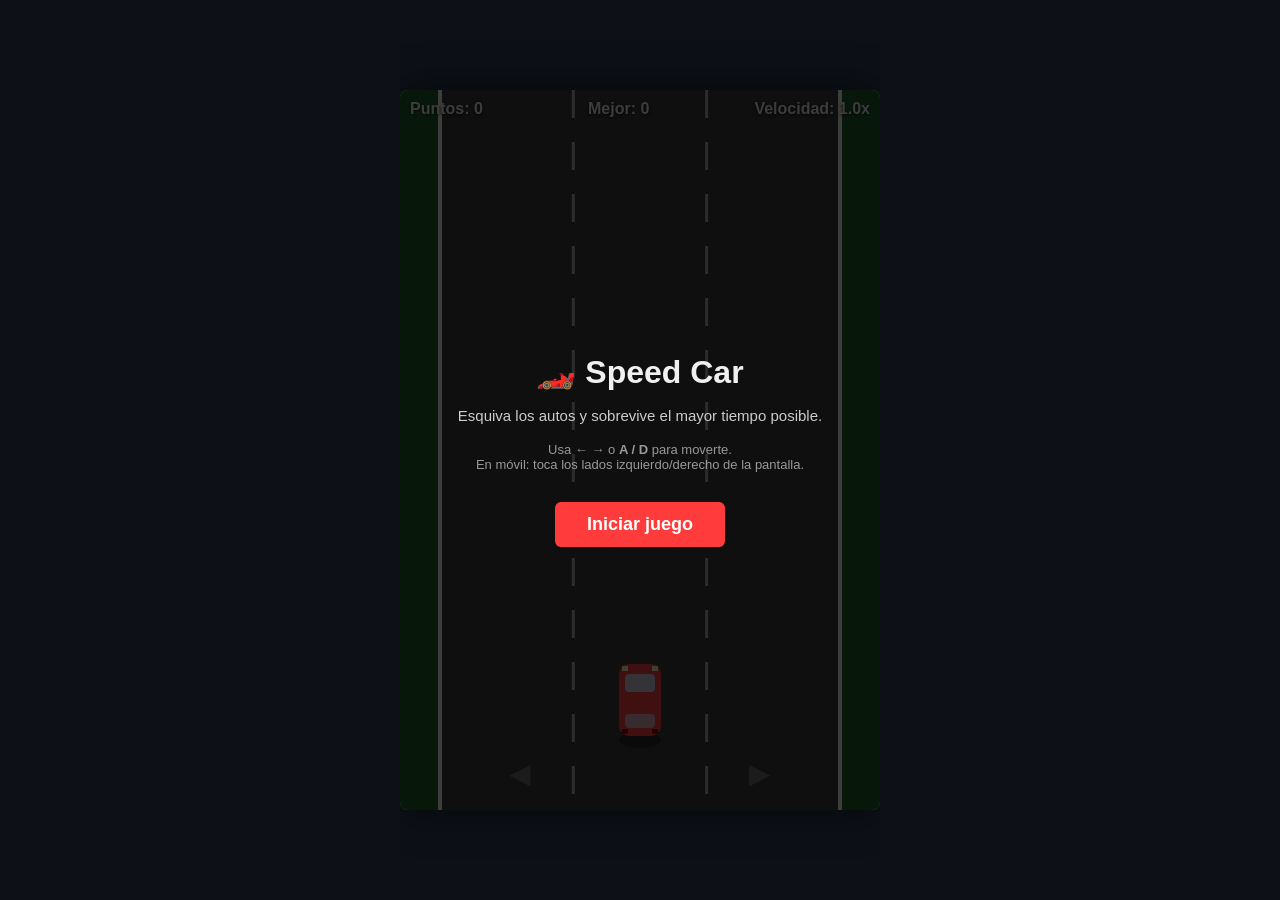
==== index.html @ 79165849 "Add Speed Car browser game Endless car-dodging racer built with HTML5 canvas and vanilla JS: 3-lane " ====
<!DOCTYPE html>
<html lang="es">
<head>
<meta charset="UTF-8">
<meta name="viewport" content="width=device-width, initial-scale=1.0">
<title>Speed Car</title>
<link rel="stylesheet" href="style.css">
</head>
<body>
  <div id="game-container">
    <canvas id="gameCanvas" width="480" height="720"></canvas>

    <div id="hud">
      <div id="score">Puntos: 0</div>
      <div id="best">Mejor: 0</div>
      <div id="speed">Velocidad: 1.0x</div>
    </div>

    <div id="start-screen" class="overlay">
      <h1>🏎️ Speed Car</h1>
      <p>Esquiva los autos y sobrevive el mayor tiempo posible.</p>
      <p class="controls">
        Usa <strong>← →</strong> o <strong>A / D</strong> para moverte.<br>
        En móvil: toca los lados izquierdo/derecho de la pantalla.
      </p>
      <button id="startBtn">Iniciar juego</button>
    </div>

    <div id="game-over-screen" class="overlay hidden">
      <h1>💥 ¡Choque!</h1>
      <p id="finalScore">Puntos: 0</p>
      <p id="newBestMsg" class="hidden">¡Nuevo récord!</p>
      <button id="restartBtn">Reintentar</button>
    </div>

    <div id="touch-controls">
      <div id="touch-left" class="touch-zone">◀</div>
      <div id="touch-right" class="touch-zone">▶</div>
    </div>
  </div>

  <script src="game.js"></script>
</body>
</html>
---- style.css ----
* {
  box-sizing: border-box;
}

html, body {
  margin: 0;
  padding: 0;
  height: 100%;
  background: #0d1117;
  display: flex;
  align-items: center;
  justify-content: center;
  font-family: "Segoe UI", Arial, sans-serif;
  color: #f0f0f0;
  overflow: hidden;
  touch-action: none;
}

#game-container {
  position: relative;
  width: 480px;
  height: 720px;
  max-width: 100vw;
  max-height: 100vh;
  box-shadow: 0 0 40px rgba(0, 0, 0, 0.6);
  border-radius: 8px;
  overflow: hidden;
}

canvas {
  display: block;
  width: 100%;
  height: 100%;
  background: #3a3a3a;
}

#hud {
  position: absolute;
  top: 10px;
  left: 10px;
  right: 10px;
  display: flex;
  justify-content: space-between;
  font-weight: bold;
  text-shadow: 0 1px 3px rgba(0, 0, 0, 0.8);
  font-size: 16px;
  pointer-events: none;
  z-index: 5;
}

.overlay {
  position: absolute;
  inset: 0;
  background: rgba(0, 0, 0, 0.75);
  display: flex;
  flex-direction: column;
  align-items: center;
  justify-content: center;
  text-align: center;
  padding: 20px;
  z-index: 10;
}

.overlay.hidden {
  display: none;
}

.overlay h1 {
  margin: 0 0 10px;
  font-size: 32px;
}

.overlay p {
  margin: 6px 0;
  font-size: 15px;
  color: #ccc;
}

.overlay .controls {
  font-size: 13px;
  color: #999;
  margin-top: 12px;
}

.overlay button {
  margin-top: 24px;
  padding: 12px 32px;
  font-size: 18px;
  font-weight: bold;
  border: none;
  border-radius: 6px;
  background: #ff3b3b;
  color: white;
  cursor: pointer;
  transition: transform 0.1s, background 0.2s;
}

.overlay button:hover {
  background: #ff5b5b;
}

.overlay button:active {
  transform: scale(0.96);
}

#newBestMsg {
  color: #ffd23f;
  font-weight: bold;
}

#touch-controls {
  position: absolute;
  inset: 0;
  display: flex;
  z-index: 3;
}

.touch-zone {
  flex: 1;
  display: flex;
  align-items: flex-end;
  justify-content: center;
  padding-bottom: 20px;
  font-size: 28px;
  color: rgba(255, 255, 255, 0.25);
  user-select: none;
}
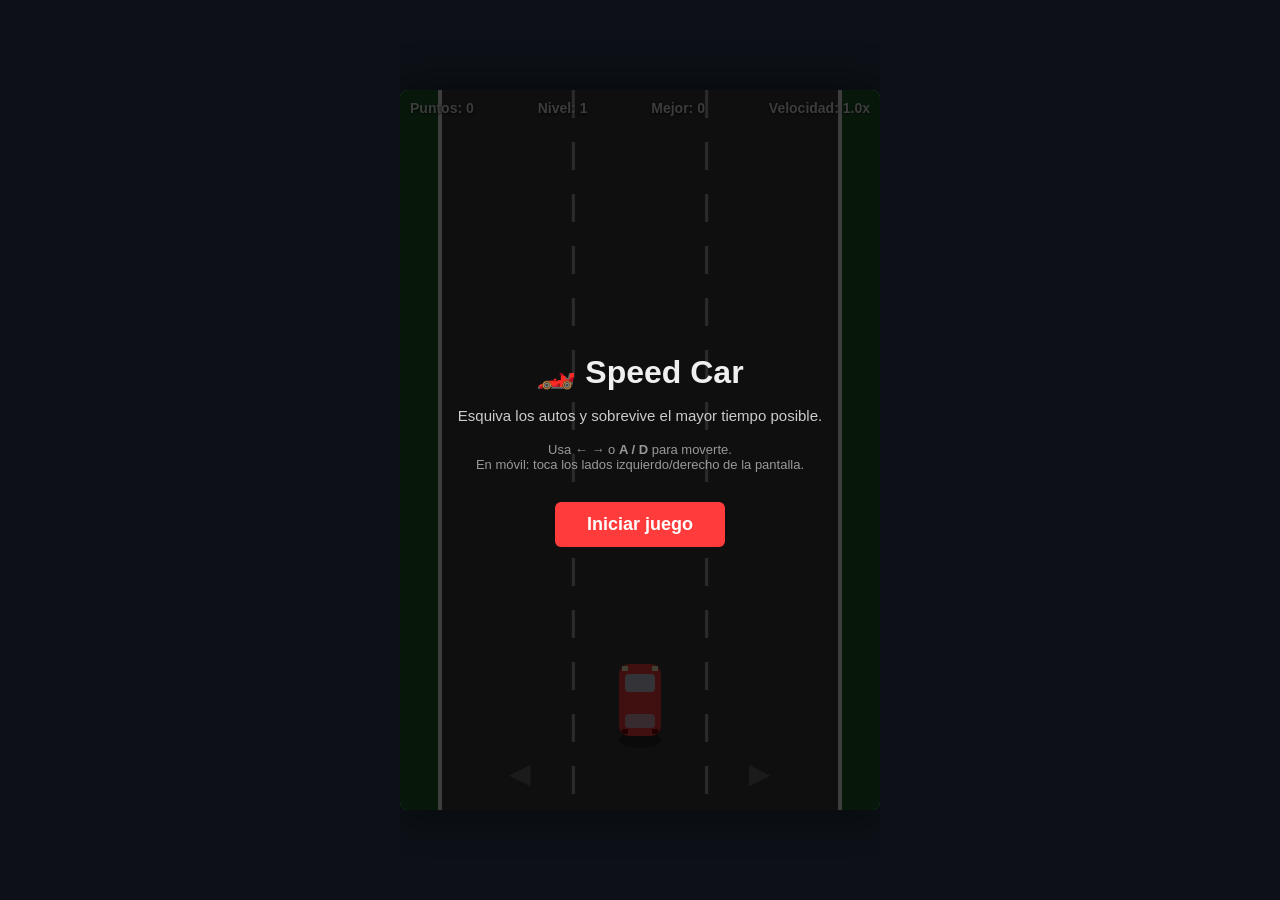
==== commit 56cf094b: "Rework difficulty into discrete speed/spawn levels Replace the linear speed/spawn-rate ramp with a t" ====
--- a/index.html
+++ b/index.html
@@ -12,6 +12,7 @@
 
     <div id="hud">
       <div id="score">Puntos: 0</div>
+      <div id="level">Nivel: 1</div>
       <div id="best">Mejor: 0</div>
       <div id="speed">Velocidad: 1.0x</div>
     </div>
--- a/style.css
+++ b/style.css
@@ -40,10 +40,13 @@
   left: 10px;
   right: 10px;
   display: flex;
+  flex-wrap: wrap;
   justify-content: space-between;
+  column-gap: 10px;
+  row-gap: 2px;
   font-weight: bold;
   text-shadow: 0 1px 3px rgba(0, 0, 0, 0.8);
-  font-size: 16px;
+  font-size: 14px;
   pointer-events: none;
   z-index: 5;
 }
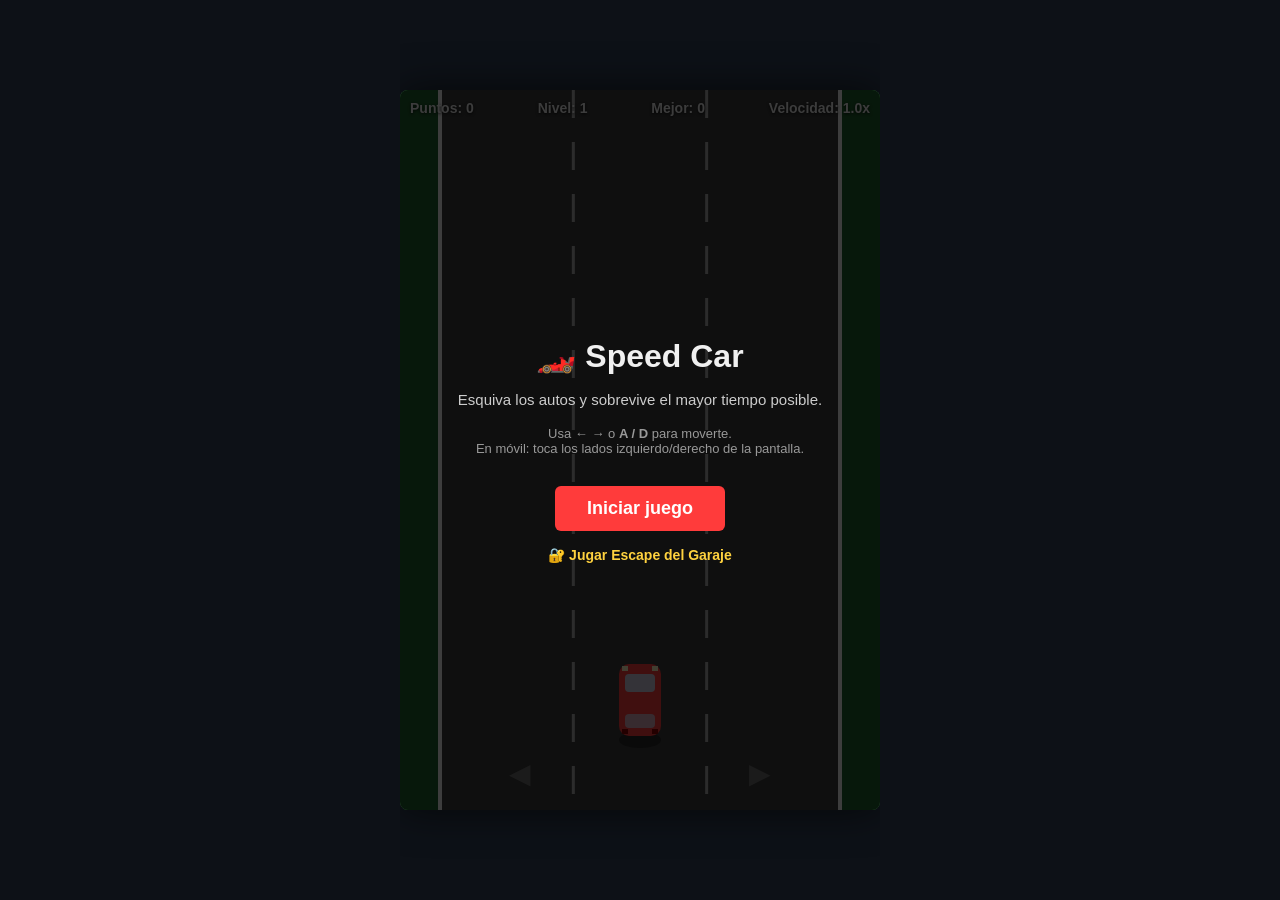
==== commit 2a226276: "Add Escape del Garaje point-and-click escape room game New escape/ page with a puzzle chain (padlock" ====
--- a/index.html
+++ b/index.html
@@ -25,6 +25,7 @@
         En móvil: toca los lados izquierdo/derecho de la pantalla.
       </p>
       <button id="startBtn">Iniciar juego</button>
+      <a class="escape-link" href="escape/index.html">🔐 Jugar Escape del Garaje</a>
     </div>
 
     <div id="game-over-screen" class="overlay hidden">
--- a/style.css
+++ b/style.css
@@ -128,3 +128,15 @@
   color: rgba(255, 255, 255, 0.25);
   user-select: none;
 }
+
+.escape-link {
+  margin-top: 16px;
+  color: #ffd23f;
+  font-size: 14px;
+  font-weight: bold;
+  text-decoration: none;
+}
+
+.escape-link:hover {
+  text-decoration: underline;
+}
